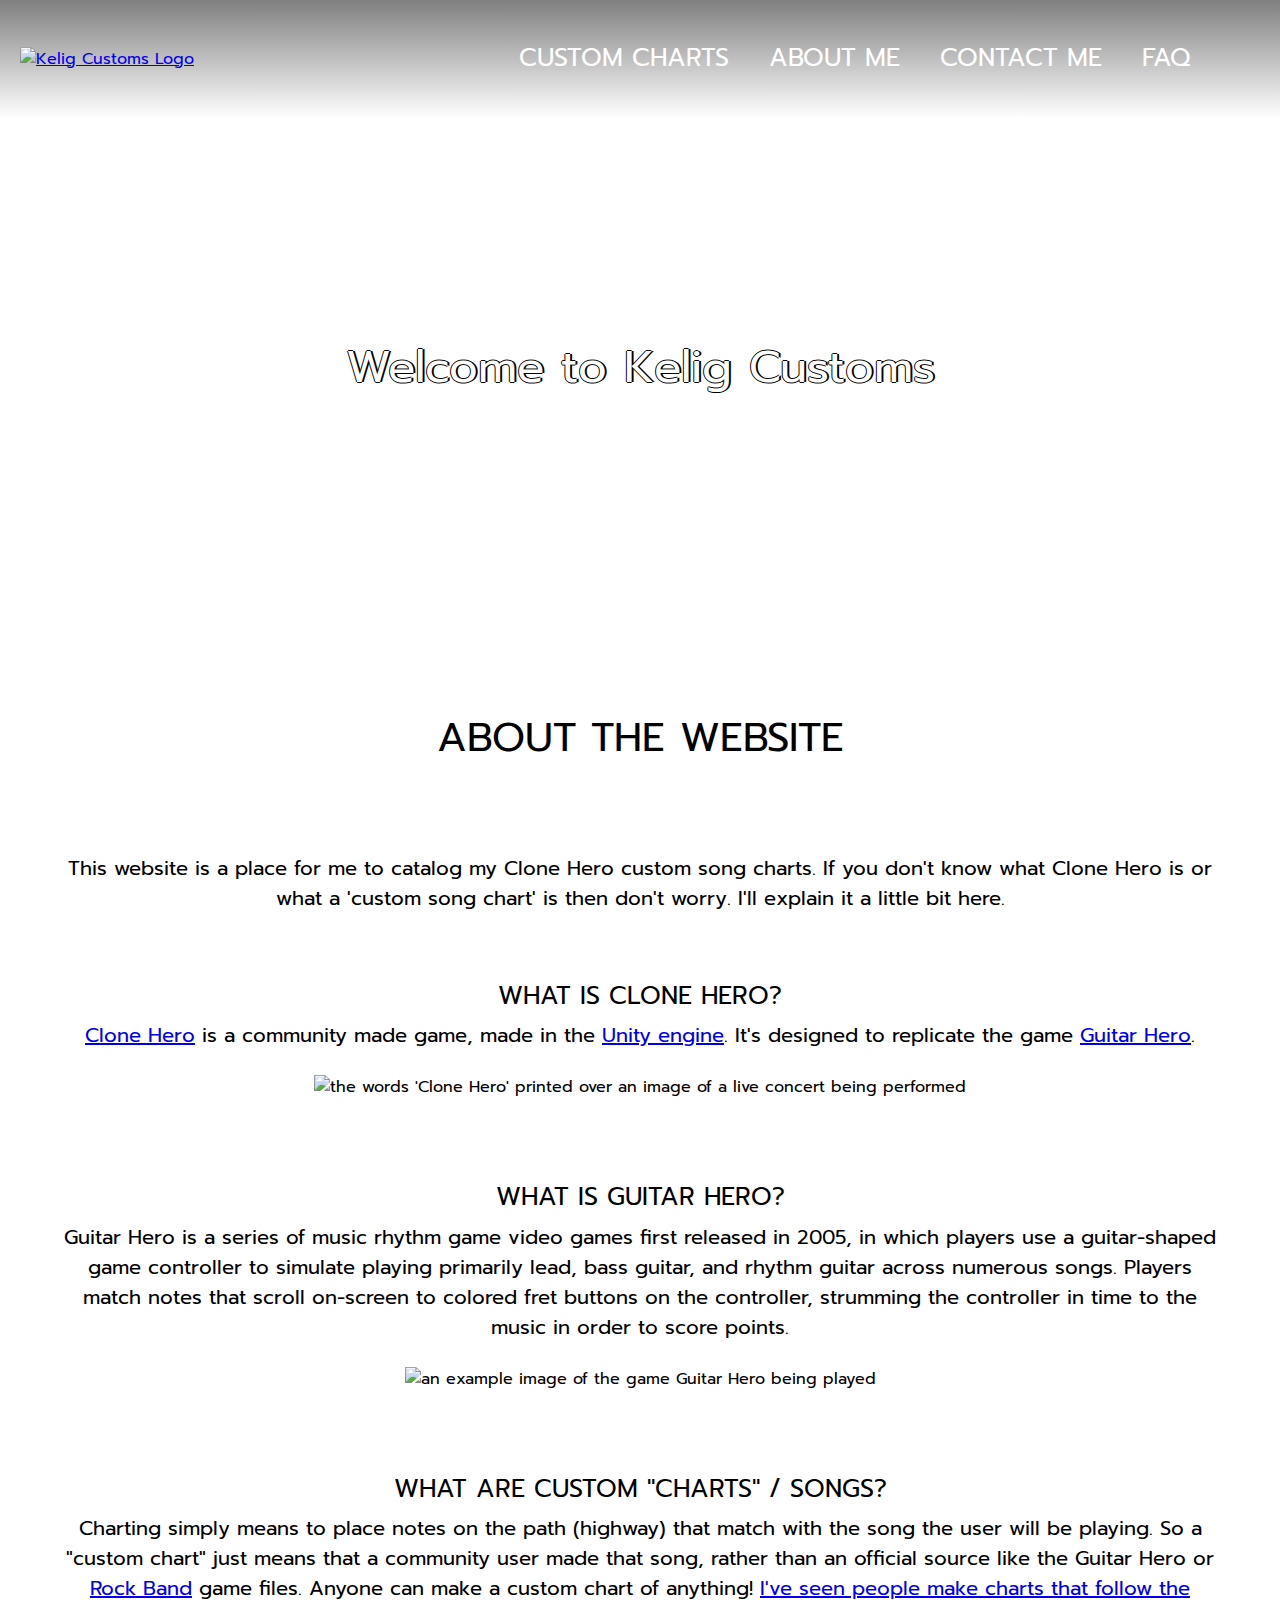
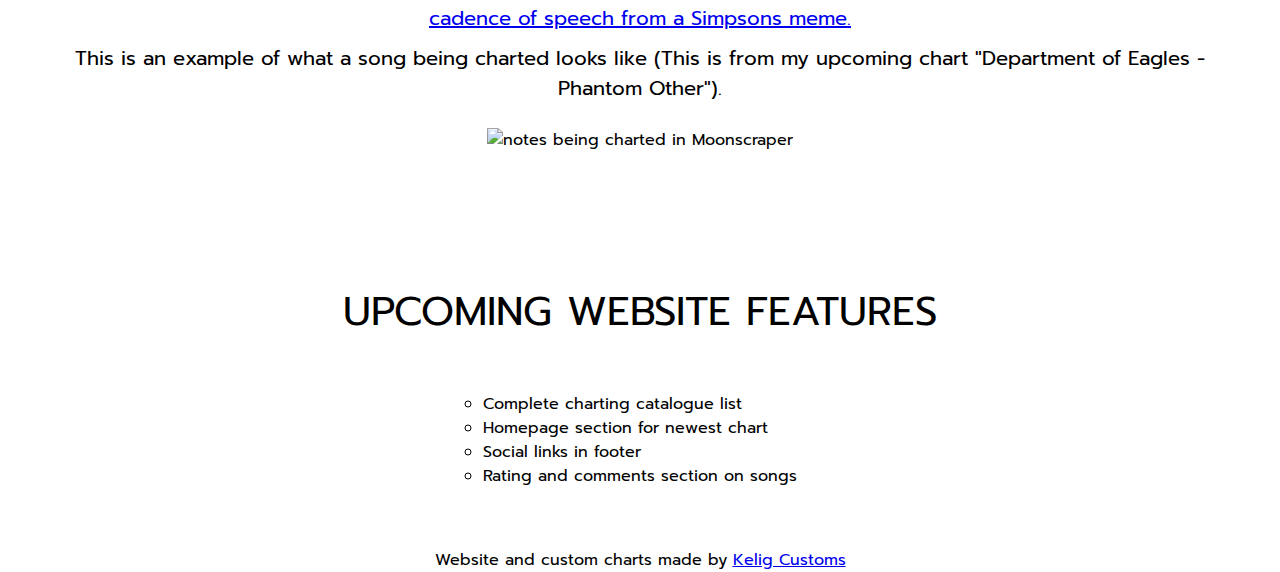
==== index.html @ 7fe82f60 "Add files via upload" ====
<!DOCTYPE html>
<html lang="en">
<head>
	<meta charset="UTF-8">
	<meta http-equiv="X-UA-Compatible" content="IE=edge">
	<meta name="viewport" content="width=device-width, initial-scale=1.0">
	<link
      rel="stylesheet"
      href="https://pro.fontawesome.com/releases/v5.10.0/css/all.css"
      integrity="sha384-AYmEC3Yw5cVb3ZcuHtOA93w35dYTsvhLPVnYs9eStHfGJvOvKxVfELGroGkvsg+p"
      crossorigin="anonymous"
    />
	<link rel="stylesheet" href="style.css">
	<title>Kelig Customs</title>
	<meta name="description" content="Kelig Customs website">
	<meta name="keywords" content="clone hero, guitar hero, rock band, pc, gaming, charts, charting, custom song, customs, moonscraper">
</head>

<body>

	<!-- Navigation Bar-->
	<nav id="navbar_container">
		<div id="navbar_logo">
			<a href="index.html"><img src="/Images/kcLogo.png" alt="Kelig Customs Logo"></a>
		</div>
		<ul id="navbar_links">
			<li><a href="my_charts.html">CUSTOM CHARTS</a></li>
			<li><a href="about.html">ABOUT ME</a></li>
			<li><a href="contact.html">CONTACT ME</li>
			<li><a href="faq.html">FAQ</a></li>
		</ul>
	</nav>

	<!-- Page Header -->
	<div class="background_image" id="custom_charts">
		<div class="page_header_containter">
			<header class="page_header">Welcome to Kelig Customs</header>
		</div>
	</div>

	<!-- Page Content -->
	<div class="page_content_container">
		<div class="page_content_faq_container">
			
			<div class="about_the_website_container">

				<div class="sub_page_header" id="about_the_website_header">
					<header>ABOUT THE WEBSITE</header>
				</div>

				<div class="faq_qanda">
					<p>This website is a place for me to catalog my Clone Hero custom song charts. If you don't know what Clone Hero is or what a 'custom song chart' is then don't worry. I'll explain it a little bit here.</p>
				</div>

				<div class="faq_qanda">
					<header>WHAT IS CLONE HERO?</header>
					<p><a href="https://clonehero.net/" target="_blank"> Clone Hero</a>  is a community made game, made in the <a href="https://unity.com/" target="_blank"> Unity engine</a>. It's designed to replicate the game <a href="https://en.wikipedia.org/wiki/Guitar_Hero" target="_blank"> Guitar Hero</a>.</p>

					<img src="/Images/cloneherologoexample2.jpg" alt="the words 'Clone Hero' printed over an image of a live concert being performed">
				</div>
				

				<div class="faq_qanda">
					<header>WHAT IS GUITAR HERO?</header>
					<p>Guitar Hero is a series of music rhythm game video games first released in 2005, in which players use a guitar-shaped game controller to simulate playing primarily lead, bass guitar, and rhythm guitar across numerous songs. Players match notes that scroll on-screen to colored fret buttons on the controller, strumming the controller in time to the music in order to score points.</p>

					<img src="/images/guitarheroexample.jpg" alt="an example image of the game Guitar Hero being played">
				</div>


				<div class="faq_qanda">
					<header>WHAT ARE CUSTOM "CHARTS" / SONGS?</header>
					<p>Charting simply means to place notes on the path (highway) that match with the song the user will be playing. So a "custom chart" just means that a community user made that song, rather than an official source like the Guitar Hero or <a href="https://en.wikipedia.org/wiki/Rock_Band_(video_game)" target="_blank"> Rock Band</a> game files. Anyone can make a custom chart of anything! <a href="https://youtu.be/ozXMsFZMydw" target="_blank"> I've seen people make charts that follow the cadence of speech from a Simpsons meme.</a></p>
	
					<p>This is an example of what a song being charted looks like (This is from my upcoming chart "Department of Eagles - Phantom Other").</p>
	
					<img src="/Images/moonresize.jpg" alt="notes being charted in Moonscraper">
				</div>
				
				<div class="upcoming_features_container">
					<div class="sub_page_header" id="upcoming_features_header">
						<header>UPCOMING WEBSITE FEATURES</header>
					</div>
					<ul>
						<li>Complete charting catalogue list</li>
						<li>Homepage section for newest chart</li>
						<li>Social links in footer</li>
						<li>Rating and comments section on songs</li>
					</ul>
				</div>


			</div>
		</div>
	</div>

	<!-- Footer -->
	<!-- ADD MARGIN -->
	<footer id="mainFooter">
		<p>Website and custom charts made by <a href="https://www.youtube.com/channel/UCCVywKgkZxfGx3MMDkmtejw" target="_blank">Kelig Customs</a></p>
	</footer>
</body>
</html>
---- style.css ----
@import url('https://fonts.googleapis.com/css2?family=Prompt:wght@700&display=swap');

/* ------------------ */
/*  UNIVERSAL RULES   */
/* ------------------ */
* {
    font-family: 'Prompt', sans-serif;
    /* box-sizing: border-box; */
    margin: 0;
    padding: 0;
}
ul{
    list-style: none;
}
/* Generic classes */
    /* Sub title header */
    .header_centred_and_margined{
        display: flex;
        justify-content: center;
        margin: 50px;
    }
    /* Basic text boxes */
    .basictext{
        display: flex;
        flex-direction: column;
        margin: 30px;
    }
    .basictext p{
        /* background-color: aqua; */
        padding: 10px;
    }
    .a_black_text{
        color: rgba(0, 0, 0, 0.228);    
    }
/* --------------------------------------- */

/* ------------------ */
/*       NAVBAR       */
/* ------------------ */
#navbar_container{
    /* background-color: rgb(203, 119, 201); */
    background-image: linear-gradient(to top, transparent, rgba(0, 0, 0, 0.5));
    display: flex;
    justify-content: space-between;
    align-items: center;
    padding: 20px;
}
/* #navbar_logo{
    background-color: aqua;
} */
#navbar_links{
    /* background-color: chartreuse;
    border-color: #333;
    border-style: solid; */

    /* REAL PROPERTIES */
    display: flex;
    list-style: none;
    justify-content:space-around;
    /* width: 700px; */
    font-size: 25px;
    height: 77.5px;
    white-space: nowrap; /* Stops text taking new line */
    margin-left: 100px;
    margin-right: 50px;
}
#navbar_links li{
    /* TEST TOOLS */
    /* border-color: #333;
    border-style: dotted; */

    /* REAL PROPERTIES */
    display: flex;
    align-items: center;
    padding: 20px;
}
#navbar_links a{
    /* REAL PROPERTIES */
    text-decoration: none;
    color: #ffffff;
}
#navbar_links a:visited{
    /* REAL PROPERTIES */
    color: #ffffff;
}
/* --------------------------------------- */

/* -------------------- */
/*        FOOTER        */
/* -------------------- */
#mainFooter{
    display: flex;
    justify-content: center;
}
/* --------------------------------------- */

/* -------------------- */
/*         BODY         */
/* -------------------- */
/* Body */
body {
    font-family: 'Prompt', sans-serif;
    font-size: 16px;
    line-height: 1.5;
    color: rgb(0, 0, 0);
    background-color: rgb(255, 255, 255);
}


/* Page header */
.page_header_containter{
    /* background-color: rgb(255, 60, 0); */
    margin-top: 50px;
    margin-bottom: 50px;
    height: 400px;
    display: flex;
    justify-content: center;
    background-image: linear-gradient(to bottom, transparent, rgba(255, 255, 255, 0.5));
    
}
.page_header{
    /* background-color: aqua; */
    font-size: 45px;
    display: flex;
    align-items: center;
    text-align: center;
    margin: 50px;
    color: rgb(255, 255, 255);
    text-shadow:2px 0 0 rgb(0, 0, 0),0 1px 0 rgb(0, 0, 0),-1px 0 0 rgb(0, 0, 0),0 -1px 0 rgb(0, 0, 0);
}
    /* Custom Charts img */
#custom_charts{
    /* background-color: darkgoldenrod; */
    background-image: url("Images/moonresize.jpg");
    background-repeat: no-repeat;
    background-position: center;
}

    /* About Me img */


    /* Contact Me img */


    /* FAQ img */

/* --------------------------------------- */


/* Page content containers*/
.page_content_container{
    padding: 40px 30px 30px 30px;
    /* background-color: deeppink; */
}

.page_content{
    /* background-color: chartreuse; */
    /* border: #000000;
    border-style: solid; */
    display: flex;
    flex-wrap: wrap;
    justify-content: center;
    margin: 50px 0 50px 0;
    /* moves elements */
}
/* --------------------------------------- */

/* Sub title header */
.sub_page_header{
    /* background-color: rgb(163, 6, 6); */
    display: flex;
    justify-content: center;
    text-align: center;
    font-size: 40px;
    margin: 50px 0;
    /* add background-image? */
}
/* --------------------------------------- */


/* Album cover + diff + info container */
.merged_album_diff_info_container{
    /* background-color: aqua; */
    display: flex;
    flex-wrap: wrap;
    justify-content: center;
}


    /* Album cover and Instrument difficulties*/
    .album_cover_and_instruments{
        /* background-color: #ffffff; */
        display: flex;
        flex-direction: column;
        align-items: center;
        margin: 20px;
    }
        /* Album cover */
        .album_cover_container{
            /* background-color: aqua; */
            width: 300px;
            height: 300px;
        }
        .album_cover{
            width: 100%;
        }
    /* --------------------------------------- */
        /* Instrument difficulties */
        .instruments_container{
            /* background-color: darkgreen; */
            display: flex;
            flex-direction: column;
            width: 300px;
            /* margin: 5px 0; */
        }
        .instruments_container p{
            font-size: 21px;
        }
        .instrument{
            display: flex;
            align-items: center;
            justify-content:space-evenly;
            padding: 2.5px;
            margin: 2.5px 0;
        }
        .diff_circles{
            height: 27px;
        }
        .instrument_icon{
            height: 45px;
        }
        .instrument p{
            width: 155.56px;
            display: flex;
            justify-content: center;
        }
        /* --------------------------------------- */
    /* --------------------------------------- */


    /* Chart information and download links container */
    .chart_info_and_dl_container{
        /* background-color:chocolate; */
        margin: 20px;
        display: flex;
        flex-direction: column;
    }
        /* Chart Information */
        .chart_info{
            /* background-color: burlywood; */
            padding: 10px;
            font-size: 25px;
            margin-bottom: 15px;
        }
        /* --------------------------------------- */
        /* Download links */
            /* Download links header */
            .dl_links_header{
                /* background-color: crimson; */
                padding: 10px;
                font-size: 20px;
                display: flex;
                justify-content: center;
            }
            .dl_icon{
                /* background-color:aqua; */
                display: flex;
                align-items: center;
                margin-right: 5px;
            }
            .dl_icon img{
                height: 20px;
                width: 20px;
            }
            .dl_header_text{
                /* background-color: burlywood; */
                margin-left: 5px;
            }
            /* --------------------------------------- */
            /* Actual download links */
            .chart_dl_links{
                /* background-color:aqua; */
                display: flex;
                flex-direction: column;
                align-items: center;
            }
            .dl_box_link{
                width: 100%;
                text-decoration: none;
            }
            .dl_box_link:visited{
                color: rgb(0, 0, 0);
            }
            .dl_box_content{
                /* background-color: #80aa1f; */
                border: #000000;
                border-style: solid;
                display: flex;
                align-items: center;
                padding: 5px;
                justify-content: space-between;
                margin: 5px 0;
            }
            .dl_logo{
                /* background-color: blueviolet; */
                display: flex;
                justify-content: center;
            }
            #gd_logo{
                padding-right: 5px;
            }
            #gd_box{
                background-image: linear-gradient(to top, transparent, rgba(178, 145, 13, 0.5));
            }
            #mf_box{
                background-image: linear-gradient(to top, transparent, rgba(122, 169, 222, 0.5));
            }
        /* --------------------------------------- */
    /* --------------------------------------- */
/* --------------------------------------- */

/* Chart vid preview */
.chart_vid_container{
    /* background-color: brown; */
    width: 560px;
    height: 315px;
    margin: 20px;
}
.chart_vid{
    float: none;
    clear: both;
    width: 100%;
    position: relative;
    padding-bottom: 56.25%;
    padding-top: 25px;
    height: 0;
    /* margin-top: 0px; change */
}
.chart_vid iframe{
    position: absolute;
    top: 0;
    left: 0;
    width: 100%;
    height: 100%;
}
/* --------------------------------------- */

/* In progress charts */
.in_progress_container{
    /* background-color: chartreuse; */
    /* border: #000000;
    border-style: solid; */
    display: flex;
    justify-content: center;
}
/* .in_progress{
    background-color: aqua;
} */
/* --------------------------------------- */

/* Future charts */
.in_future_charts_container{
    /* background-color: chartreuse; */
    display: flex;
    justify-content: center;
}
.future_charts_list{
    /* background-color: aqua; */
    text-align: center;
}
/* --------------------------------------- */

/* Home page content */
/* .about_the_website_container{
    background-color:aqua;
    display: flex;
    flex-direction: column;
    align-items: center;
    margin: 10px;
    padding: 10px;
} */
/* .upcoming_features_container{
    background-color: brown;
    display: flex;
    flex-direction: column;
    align-items: center;
    margin: 10px;
    padding: 10px;
} */
.upcoming_features_container ul{
    list-style: circle;
}
/* .about_the_website_container h3{
    background-color: burlywood;
    padding-top: 10px;
    font-size: 20px;
} */
/* .about_the_website_container p{
    background-color: crimson;
    padding: 10px 0 30px 0;
    font-size: 15px;
} */
/* .about_the_website_container img{
    width: 75%;
    min-width: 50%;
    padding-top: 42%;
} */
/* --------------------------------------- */

/* Contact me page content */
.page_content_contact_me{
    /* background-color: chartreuse; */
    display: flex;
    flex-wrap: wrap;
    justify-content: center;
    padding: 20px;
}
.form_and_img_container{
    /* background-color: darkgreen; */
    display: flex;
    justify-content: center;
    flex-wrap: wrap;
    align-items: center;
    width: 100%;
    margin: 25px;
}
.page_content_contact_me form{
    /* border: #ffffff;
    border-style: dotted; */
    display: flex;
    flex-direction: column;
    margin: 15px;
    padding: 25px;
}
 .form_box{
    /* background-color: aqua; */
    padding: 20px;
    margin: 5px;
    width: 350px;
    display: flex;
    justify-content: space-between;
}
.contact_me_image{
    display: flex;
    align-items: center;
    margin: 25px;
}
.contact_me_image img{
    /* border: coral;
    border-style: dashed; */
    max-width: 100%;
    height: auto;
}
.kc_email{
    /* background-color:chocolate; */
    padding: 20px;
    font-size: 20px;
    text-align: center;
}
#submit_button_contact_me{
    display: flex;
    justify-content: center;
}
/* --------------------------------------- */

/* FAQ page content */
/* .page_content_container{
    background-color: deeppink;
}
.page_content_faq_container{
    background-color: chartreuse;
} */
.about_the_faq_page{
    display: flex;
    flex-direction: column;
    align-items: center;
    font-size: 20px;
    text-align: center;
    padding: 25px 0 100px 0;
}
.faq_qanda{
    /* background-color: aqua; */
    display: flex;
    flex-direction: column;
    align-items: center;
    padding: 30px;
}
.faq_qanda p{
    font-size: 20px;
    text-align: center;
    padding: 5px 0;
}
.faq_qanda header{
    font-size: 25px;
    text-align: center;
}
.faq_qanda img{
    padding: 20px 0;
    max-width: 100%;
    height: auto;
}
.faq_qanda ul{
    list-style: circle;
}
.faq_qanda iframe{
    padding: 20px 0;
}
/* --------------------------------------- */
.about_the_website_container img{
    padding: 20px 0;
    max-width: 100%;
    height: auto;
}
.upcoming_features_container{
    display: flex;
    flex-direction: column;
    align-items: center;
    padding: 30px;
}
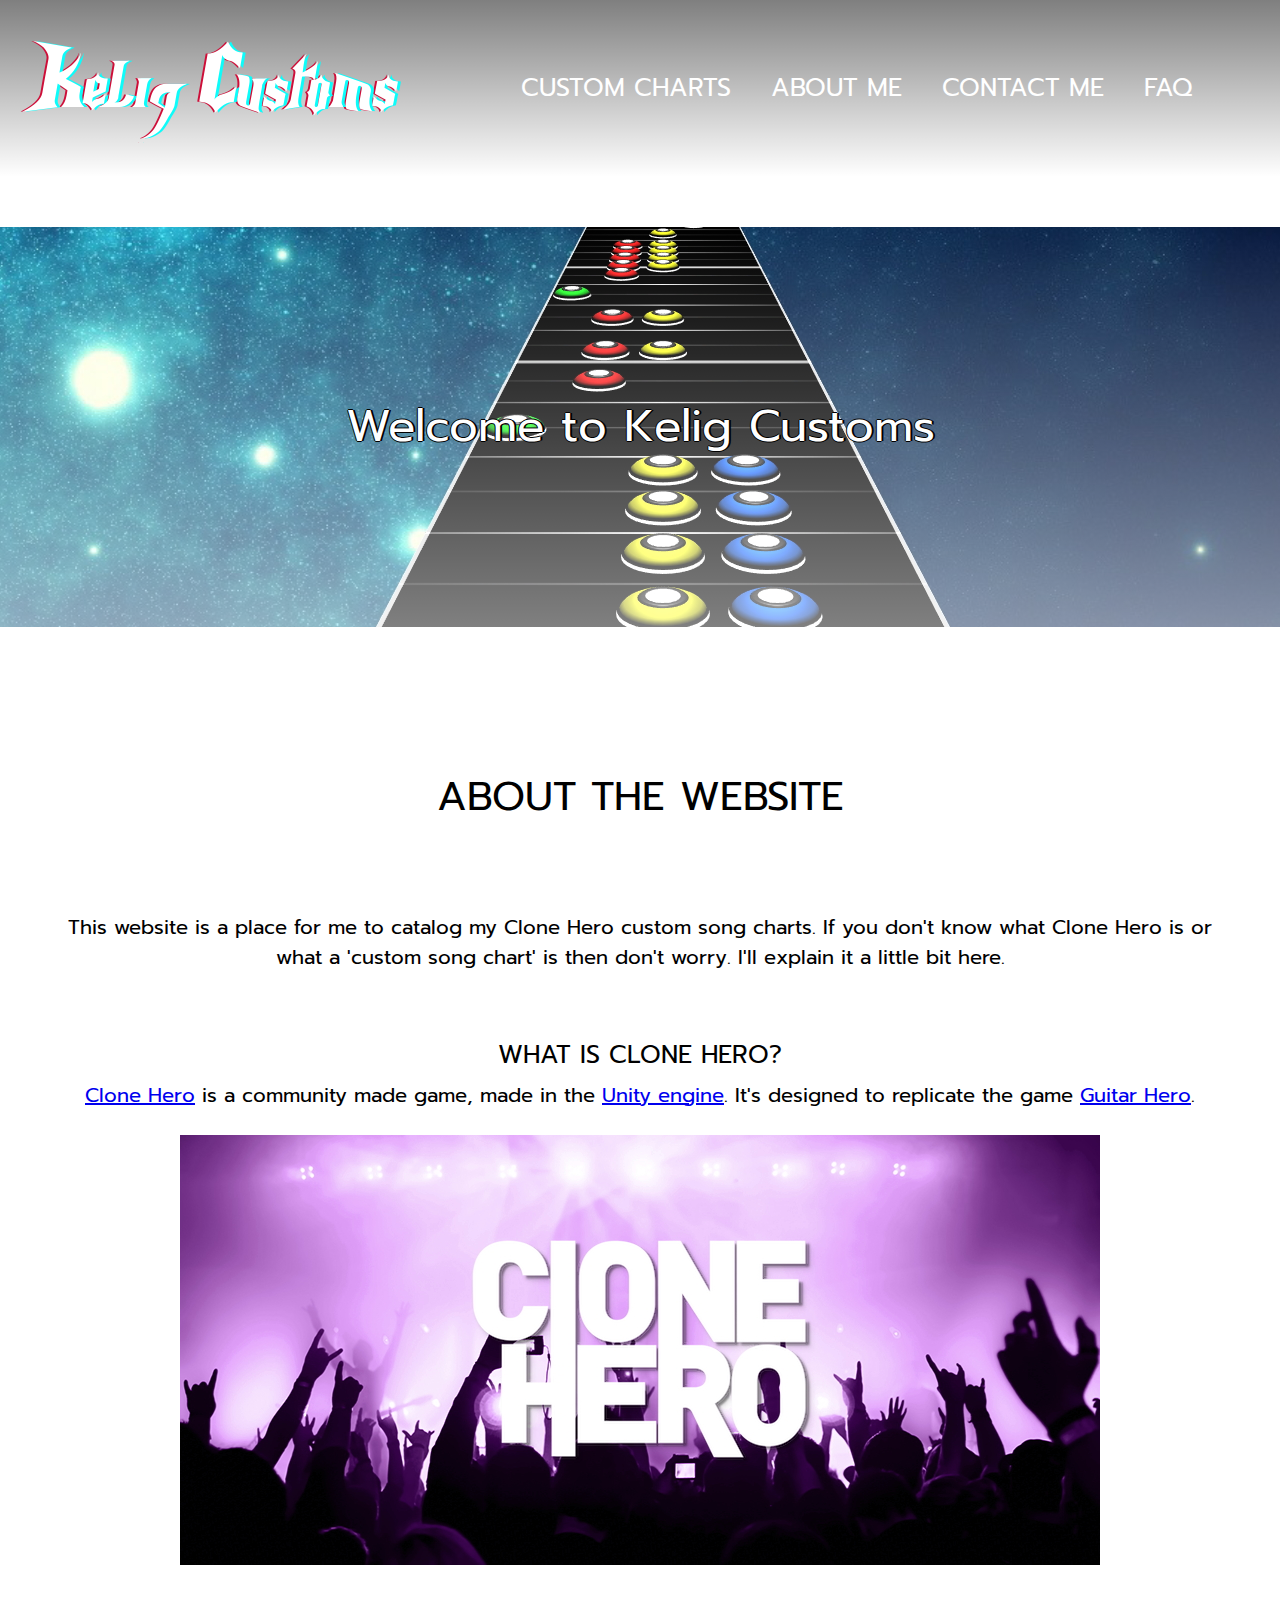
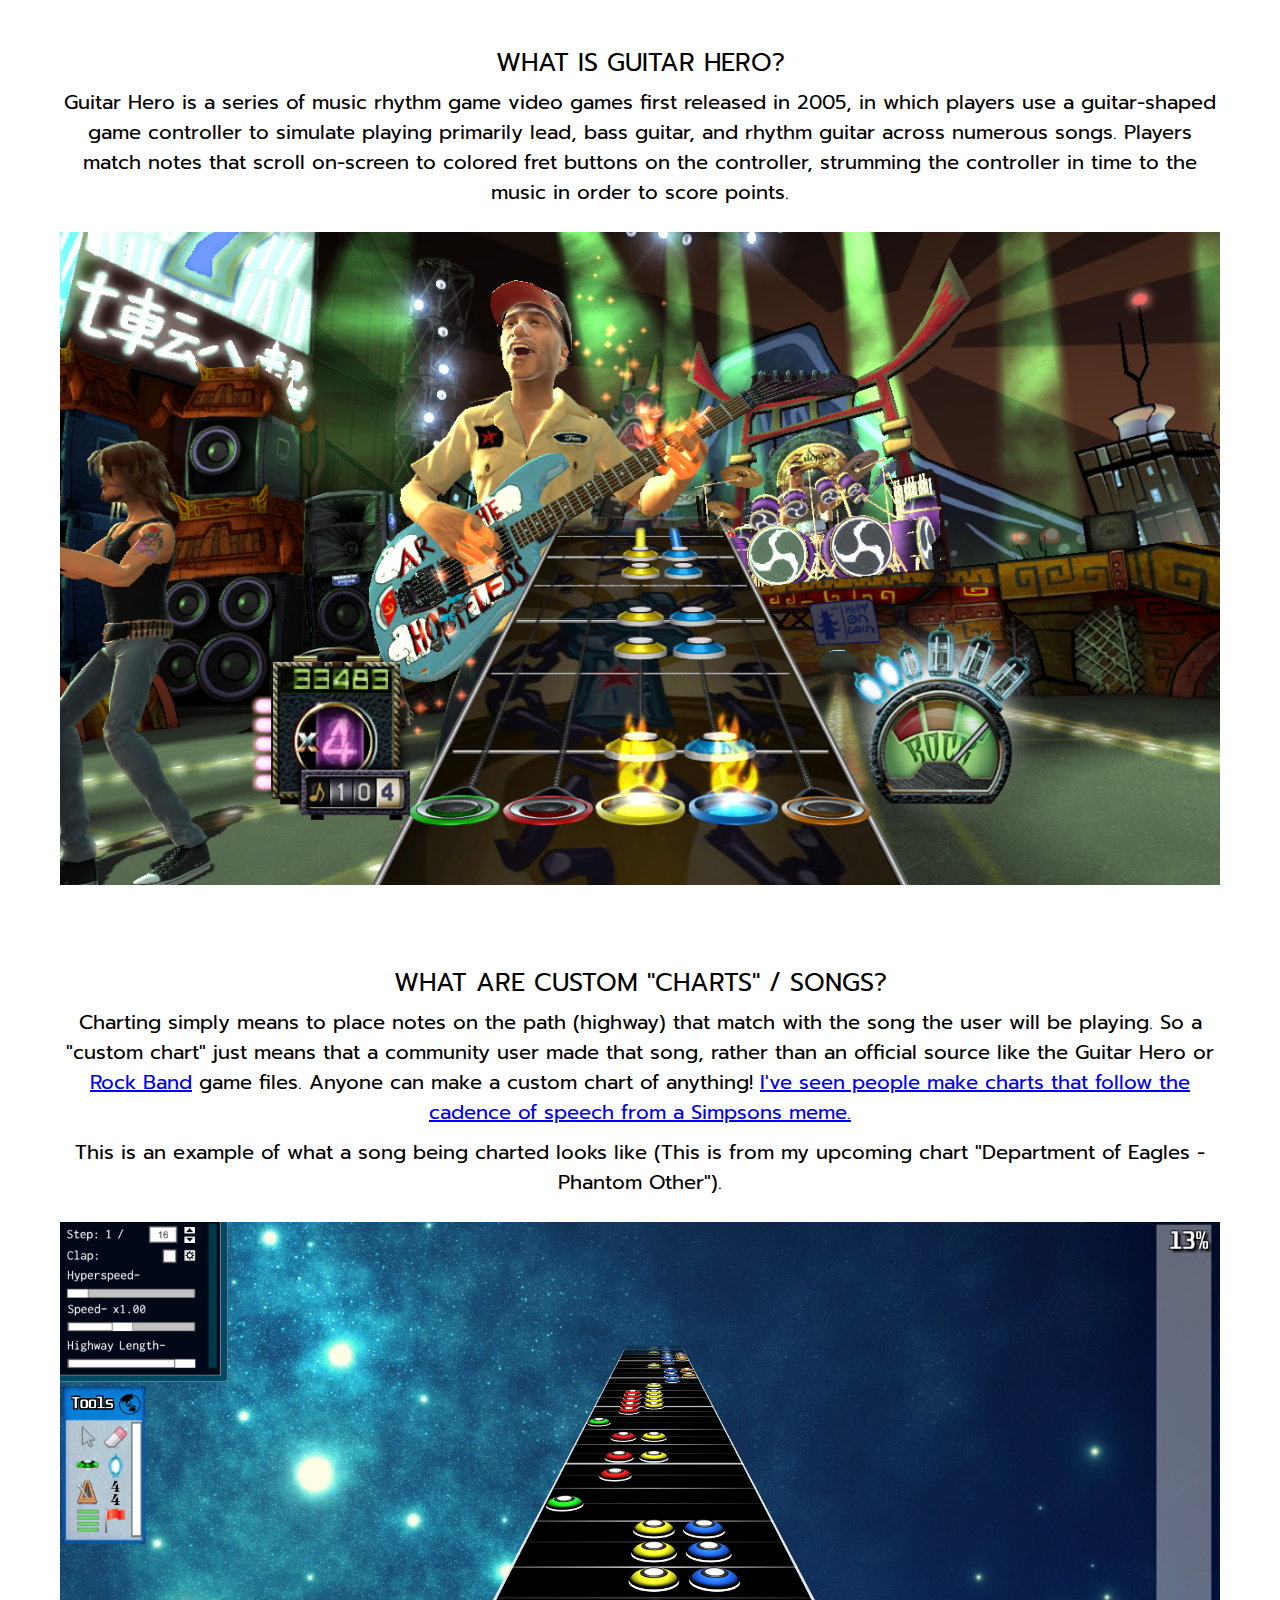
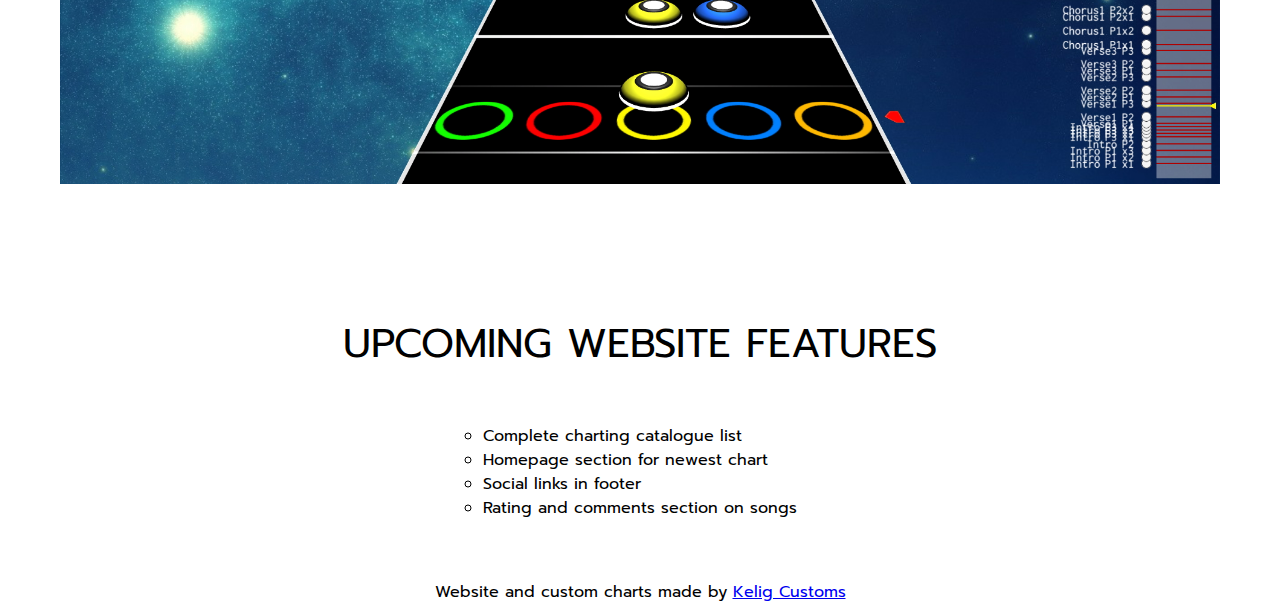
==== commit fa2a72e6: "Add files via upload" ====
--- a/index.html
+++ b/index.html
@@ -21,7 +21,7 @@
 	<!-- Navigation Bar-->
 	<nav id="navbar_container">
 		<div id="navbar_logo">
-			<a href="index.html"><img src="/Images/kcLogo.png" alt="Kelig Customs Logo"></a>
+			<a href="index.html"><img src="kcLogo.png" alt="Kelig Customs Logo"></a>
 		</div>
 		<ul id="navbar_links">
 			<li><a href="my_charts.html">CUSTOM CHARTS</a></li>
@@ -56,7 +56,7 @@
 					<header>WHAT IS CLONE HERO?</header>
 					<p><a href="https://clonehero.net/" target="_blank"> Clone Hero</a>  is a community made game, made in the <a href="https://unity.com/" target="_blank"> Unity engine</a>. It's designed to replicate the game <a href="https://en.wikipedia.org/wiki/Guitar_Hero" target="_blank"> Guitar Hero</a>.</p>
 
-					<img src="/Images/cloneherologoexample2.jpg" alt="the words 'Clone Hero' printed over an image of a live concert being performed">
+					<img src="cloneherologoexample2.jpg" alt="the words 'Clone Hero' printed over an image of a live concert being performed">
 				</div>
 				
 
@@ -64,7 +64,7 @@
 					<header>WHAT IS GUITAR HERO?</header>
 					<p>Guitar Hero is a series of music rhythm game video games first released in 2005, in which players use a guitar-shaped game controller to simulate playing primarily lead, bass guitar, and rhythm guitar across numerous songs. Players match notes that scroll on-screen to colored fret buttons on the controller, strumming the controller in time to the music in order to score points.</p>
 
-					<img src="/images/guitarheroexample.jpg" alt="an example image of the game Guitar Hero being played">
+					<img src="guitarheroexample.jpg" alt="an example image of the game Guitar Hero being played">
 				</div>
 
 
@@ -74,7 +74,7 @@
 	
 					<p>This is an example of what a song being charted looks like (This is from my upcoming chart "Department of Eagles - Phantom Other").</p>
 	
-					<img src="/Images/moonresize.jpg" alt="notes being charted in Moonscraper">
+					<img src="moonresize.jpg" alt="notes being charted in Moonscraper">
 				</div>
 				
 				<div class="upcoming_features_container">
--- a/style.css
+++ b/style.css
@@ -131,7 +131,7 @@
     /* Custom Charts img */
 #custom_charts{
     /* background-color: darkgoldenrod; */
-    background-image: url("Images/moonresize.jpg");
+    background-image: url("moonresize.jpg");
     background-repeat: no-repeat;
     background-position: center;
 }
